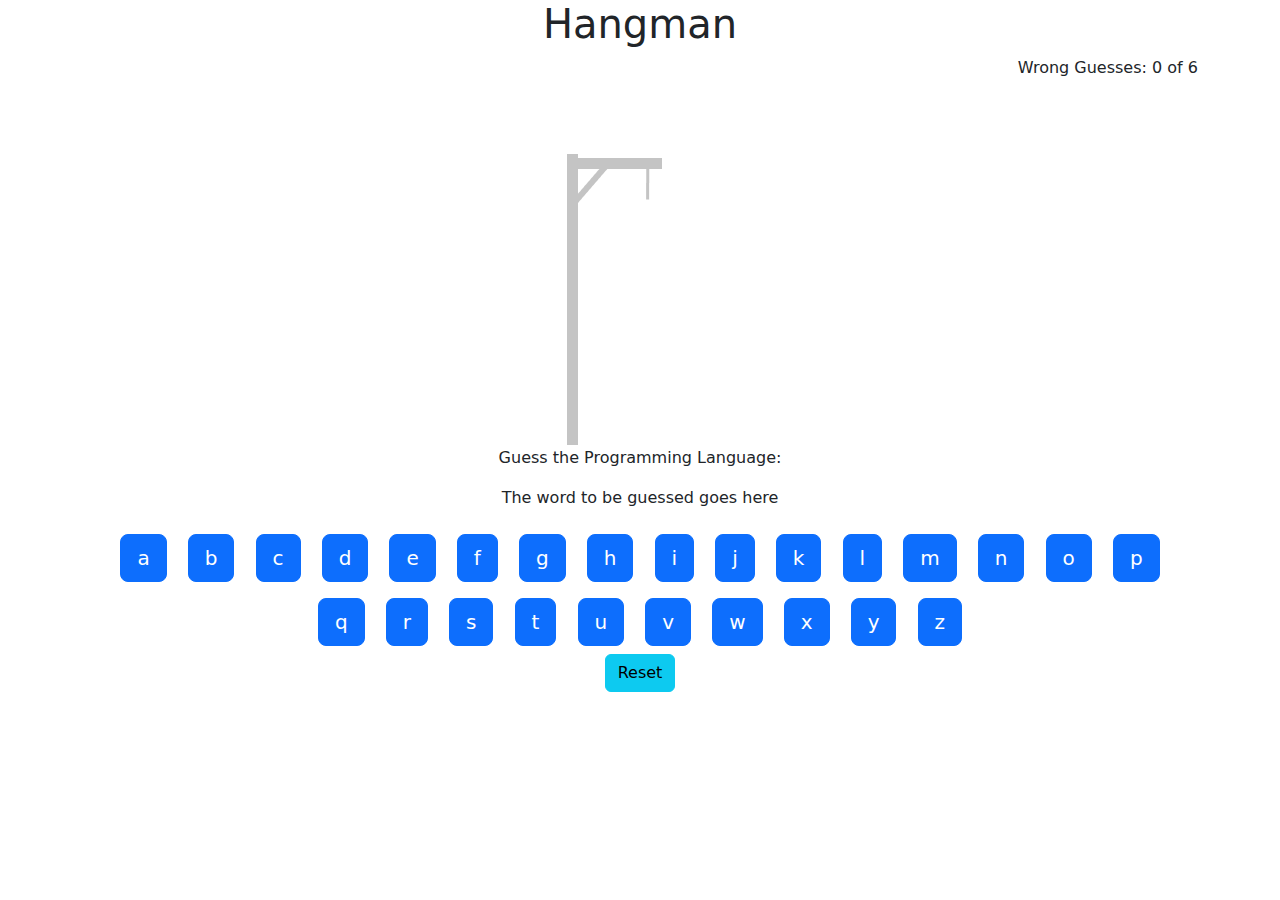
==== proj8/index.html @ 041d0b82 "hangman UI" ====
<!DOCTYPE html>
<html lang="en">
<head>
    <meta charset="UTF-8">
    <meta http-equiv="X-UA-Compatible" content="IE=edge">
    <meta name="viewport" content="width=device-width, initial-scale=1.0">
    
    <link rel="stylesheet" href="https://cdn.jsdelivr.net/npm/bootstrap@5.0.1/dist/css/bootstrap.min.css">
    <title>Hangman</title>
</head>
<body>
    <div class="container">
        <h1 class="text-center">Hangman</h1> 
        <div class="d-flex justify-content-end"><p>Wrong Guesses: <span id='mistakes'> 0 </span> of <span id='maxWrong'> 6 </span></p></div>
        
        <!-- <div class="float-right ">Wrong Guesses: <span id='mistakes'>0</span> of <span id='maxWrong'>6</span></div>  -->
        <div class="text-center">
          <img id='hangmanPic' src="./images/0.jpg" alt="">
          <p>Guess the Programming Language:</p>
          <p id="wordSpotlight">The word to be guessed goes here</p>
          <div id="keyboard"></div>
          <button class="btn btn-info" onClick="reset()">Reset</button>
        </div> 
      </div>
      
      <script src='./js/hangman.js'></script>
      </body>
      </html>
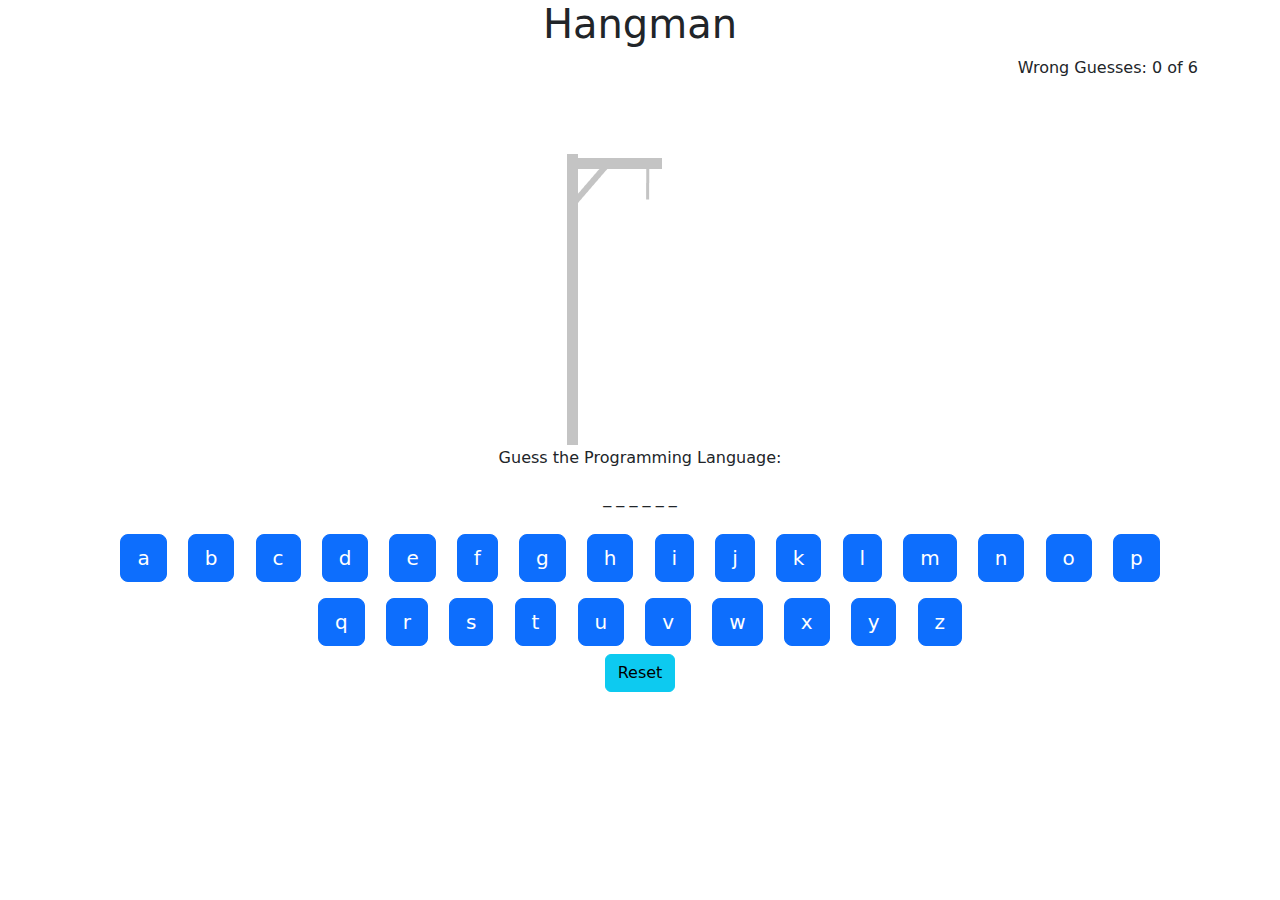
==== commit 4b58146a: "hangman" ====
--- a/proj8/index.html
+++ b/proj8/index.html
@@ -11,7 +11,7 @@
 <body>
     <div class="container">
         <h1 class="text-center">Hangman</h1> 
-        <div class="d-flex justify-content-end"><p>Wrong Guesses: <span id='mistakes'> 0 </span> of <span id='maxWrong'> 6 </span></p></div>
+        <div class="d-flex justify-content-end"><p>Wrong Guesses: <span id='mistakes'> 0 </span> of <span id='maxWrong'>  </span></p></div>
         
         <!-- <div class="float-right ">Wrong Guesses: <span id='mistakes'>0</span> of <span id='maxWrong'>6</span></div>  -->
         <div class="text-center">
